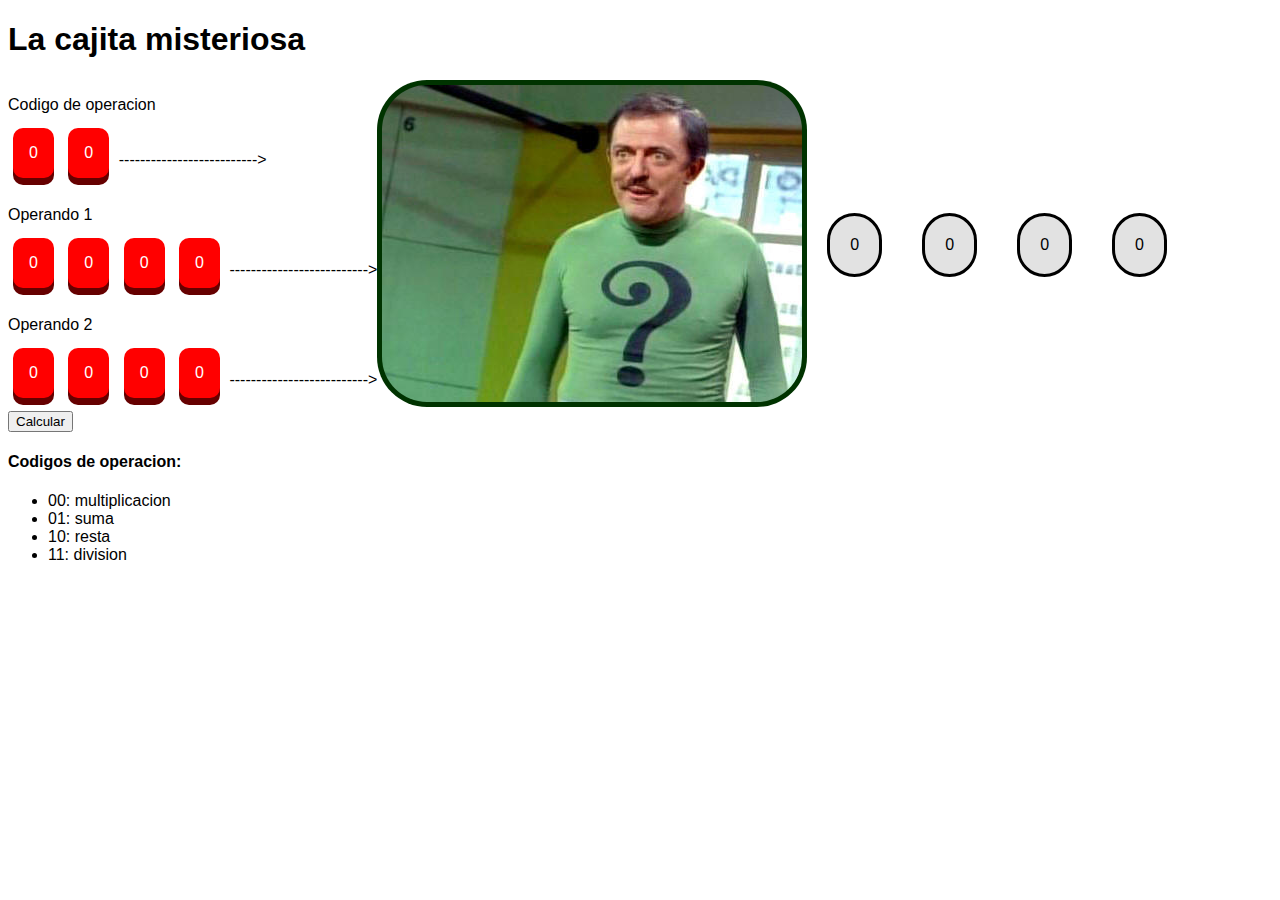
==== index.html @ f6b7fe45 "Rename la-cajita-misteriosa.html to index.html" ====
<!DOCTYPE html>
<html>
<head>
	<meta charset="utf-8">
	<title></title>
	<link rel="stylesheet" type="text/css" href="estilo.css">
</head>
<body>
	<h1>La cajita misteriosa</h1>
	<div class="container">

		<div id="entradas">
			<p>Codigo de operacion</p>
			<div id="codOp"    ></div>
			<p>Operando 1</p>
			<div id="operando1"></div>
			<p>Operando 2</p>
			<div id="operando2"></div>
		</div>

		<div id="cajita-misteriosa">
			<img src="acertijo.jpg">
		</div>

		<div id="salida"></div>

	</div>

	<button id="btn-calcular">Calcular</button>

	<div>
		<h4>Codigos de operacion:</h4>
		<ul>
			<li>00: multiplicacion</li>
			<li>01: suma</li>
			<li>10: resta</li>
			<li>11: division</li>
		</ul>
	</div>

	<script src="app.js"></script>
</body>
</html>
---- estilo.css ----
body {
	font-family: sans-serif;
}


#cajita-misteriosa img{
	border-radius: 50px;
	padding: 5px;
	background-color: #030;
}

.container {
	display: flex;
	align-items: center;
}

.boton-entrada {
	color: #FFF;
	display: inline-block;
	margin: 5px;
	border-radius:10px;
}

.boton-entrada label span {
    padding:1em;
    border-radius:10px;
    display:block;
	position: relative;    
}

.boton-entrada label input {
    display: none;
}

.boton-entrada input:checked + span {
    background-color: #0D0;
}

.boton-entrada input:not(:checked) + span {
    background-color: #F00;
    top: -7px;
}


.boton-entrada input:checked + span:before {
    content: "1";
}

.boton-entrada input:not(:checked) + span:before {
    content: "0";
}


.boton-entrada {
	background-color: #600;
}

.lamparita {
	margin: 5px 20px;
	padding: 20px;
	border-radius: 100px;
	border: 3px solid;
}

.lamparita.encendida {
	border-color: #999900;
	background-color: yellow;
}

.lamparita.apagada {
	background-color: #DDDD;
}

#salida {
	display: flex;
}
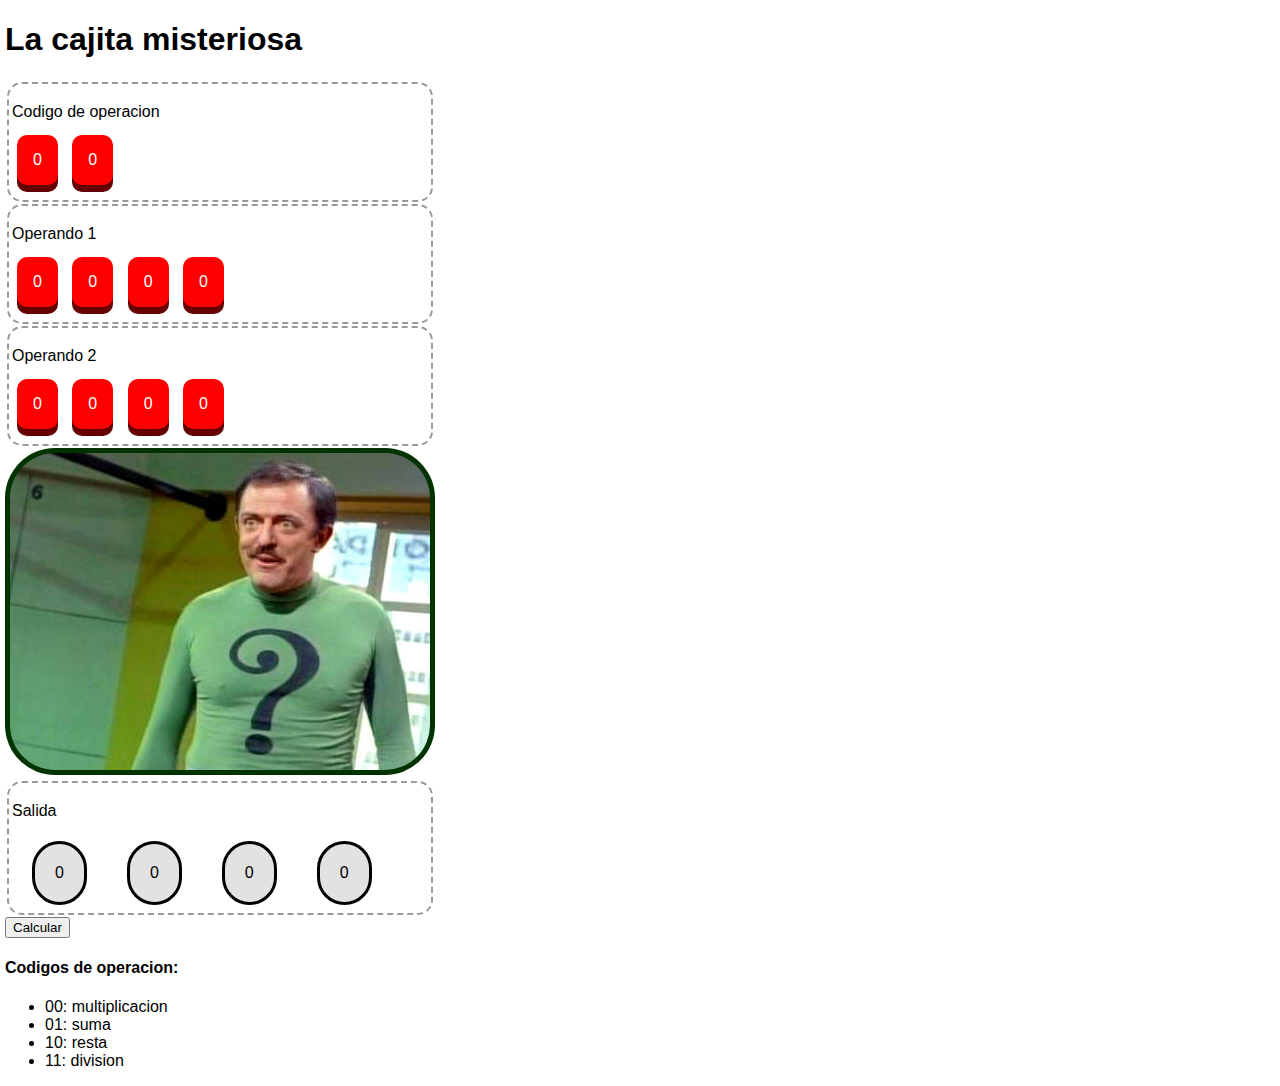
==== commit 492b471c: "Update index.html" ====
--- a/index.html
+++ b/index.html
@@ -1,43 +1,65 @@
 <!DOCTYPE html>
 <html>
 <head>
+	<title>La Cajita Misteriosa</title>
 	<meta charset="utf-8">
-	<title></title>
+    <meta name="viewport" content="width=device-width, initial-scale=1, shrink-to-fit=no">
+	<link rel="stylesheet" href="https://stackpath.bootstrapcdn.com/bootstrap/4.1.3/css/bootstrap.min.css" integrity="sha384-MCw98/SFnGE8fJT3GXwEOngsV7Zt27NXFoaoApmYm81iuXoPkFOJwJ8ERdknLPMO" crossorigin="anonymous">
 	<link rel="stylesheet" type="text/css" href="estilo.css">
 </head>
 <body>
-	<h1>La cajita misteriosa</h1>
-	<div class="container">
+	<div class="container-fluid">
+		<h1>La cajita misteriosa</h1>
+		<div class="contenedor">
 
-		<div id="entradas">
-			<p>Codigo de operacion</p>
-			<div id="codOp"    ></div>
-			<p>Operando 1</p>
-			<div id="operando1"></div>
-			<p>Operando 2</p>
-			<div id="operando2"></div>
+			<div class="row align-items-center">
+				
+				<div id="entradas" class="">
+					<div class="recuadro">
+						<p>Codigo de operacion</p>
+						<div id="codOp"    ></div>
+					</div>
+
+					<div class="recuadro">
+						<p>Operando 1</p>
+						<div id="operando1"></div>
+					</div>
+
+					<div class="recuadro">
+						<p>Operando 2</p>
+						<div id="operando2"></div>
+					</div>
+				</div>
+
+				<div id="cajita-misteriosa" class="img-responsive d-none d-sm-block">
+					<img src="acertijo.jpg" title="Cosas misteriosas pasan dentro de LA CAJITA MISTERIOSA..".>
+				</div>
+
+				<div class="recuadro">
+					<p>Salida</p>
+					<div id="salida" class=""></div>
+				</div>
+
+			</div>
+
 		</div>
 
-		<div id="cajita-misteriosa">
-			<img src="acertijo.jpg">
+		<div class="row">
+			<button id="btn-calcular" class="btn btn-primary">Calcular</button>
 		</div>
 
-		<div id="salida"></div>
-
+		<div class="row">
+			<div>
+				<h4>Codigos de operacion:</h4>
+				<ul>
+					<li>00: multiplicacion</li>
+					<li>01: suma</li>
+					<li>10: resta</li>
+					<li>11: division</li>
+				</ul>
+			</div>
+		</div>
 	</div>
-
-	<button id="btn-calcular">Calcular</button>
-
-	<div>
-		<h4>Codigos de operacion:</h4>
-		<ul>
-			<li>00: multiplicacion</li>
-			<li>01: suma</li>
-			<li>10: resta</li>
-			<li>11: division</li>
-		</ul>
-	</div>
-
 	<script src="app.js"></script>
 </body>
 </html>
--- a/estilo.css
+++ b/estilo.css
@@ -1,15 +1,16 @@
 body {
 	font-family: sans-serif;
+	margin: 5px;
 }
 
 
-#cajita-misteriosa img{
+#cajita-misteriosa img {
 	border-radius: 50px;
 	padding: 5px;
 	background-color: #030;
 }
 
-.container {
+.contenedor {
 	display: flex;
 	align-items: center;
 }
@@ -73,4 +74,11 @@
 
 #salida {
 	display: flex;
-}+}
+
+.recuadro {
+	border: 2px dashed #999;
+	border-radius: 15px;
+	padding: 3px;
+	margin: 2px;
+}
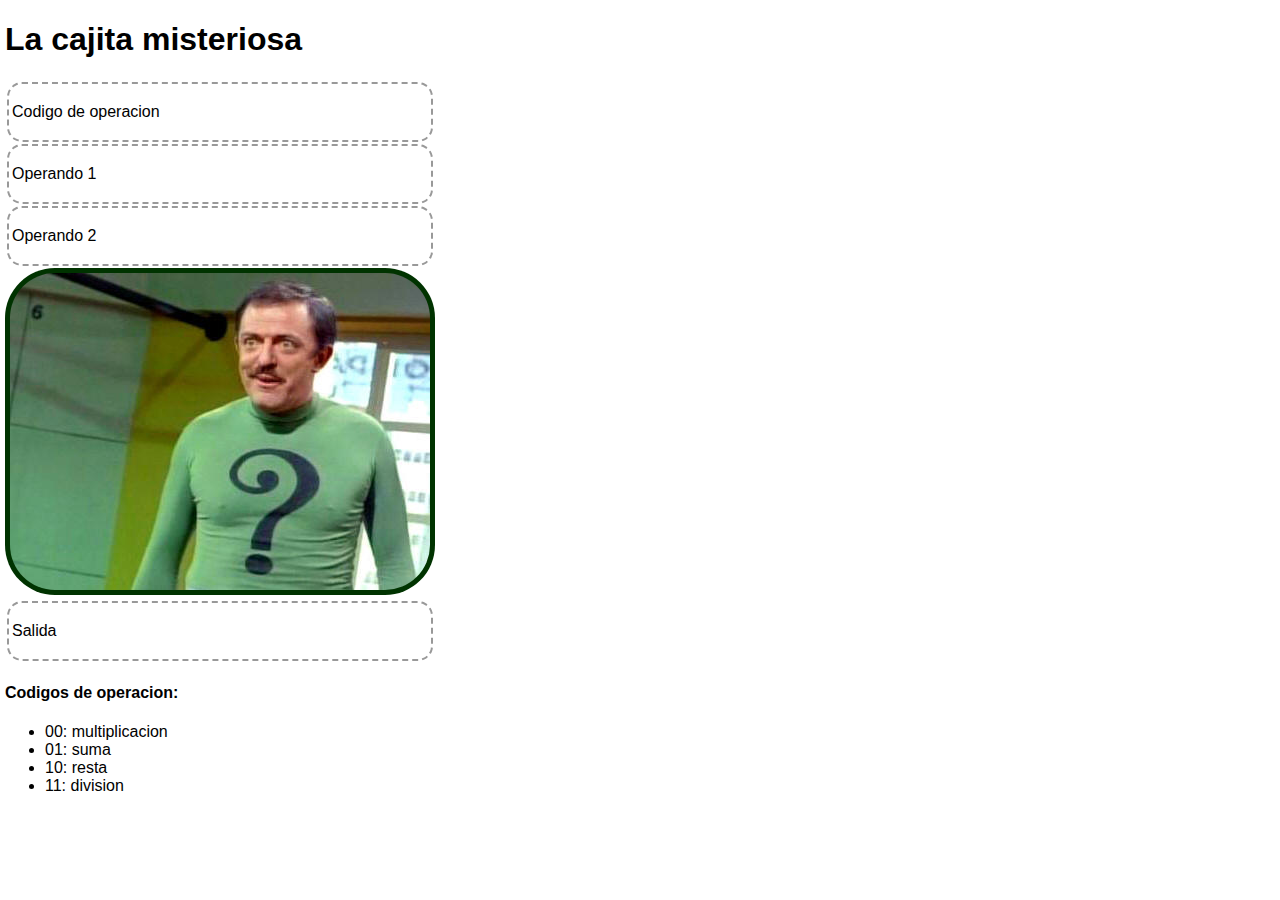
==== commit ba4ffdb8: "Update index.html" ====
--- a/index.html
+++ b/index.html
@@ -45,10 +45,6 @@
 		</div>
 
 		<div class="row">
-			<button id="btn-calcular" class="btn btn-primary">Calcular</button>
-		</div>
-
-		<div class="row">
 			<div>
 				<h4>Codigos de operacion:</h4>
 				<ul>
